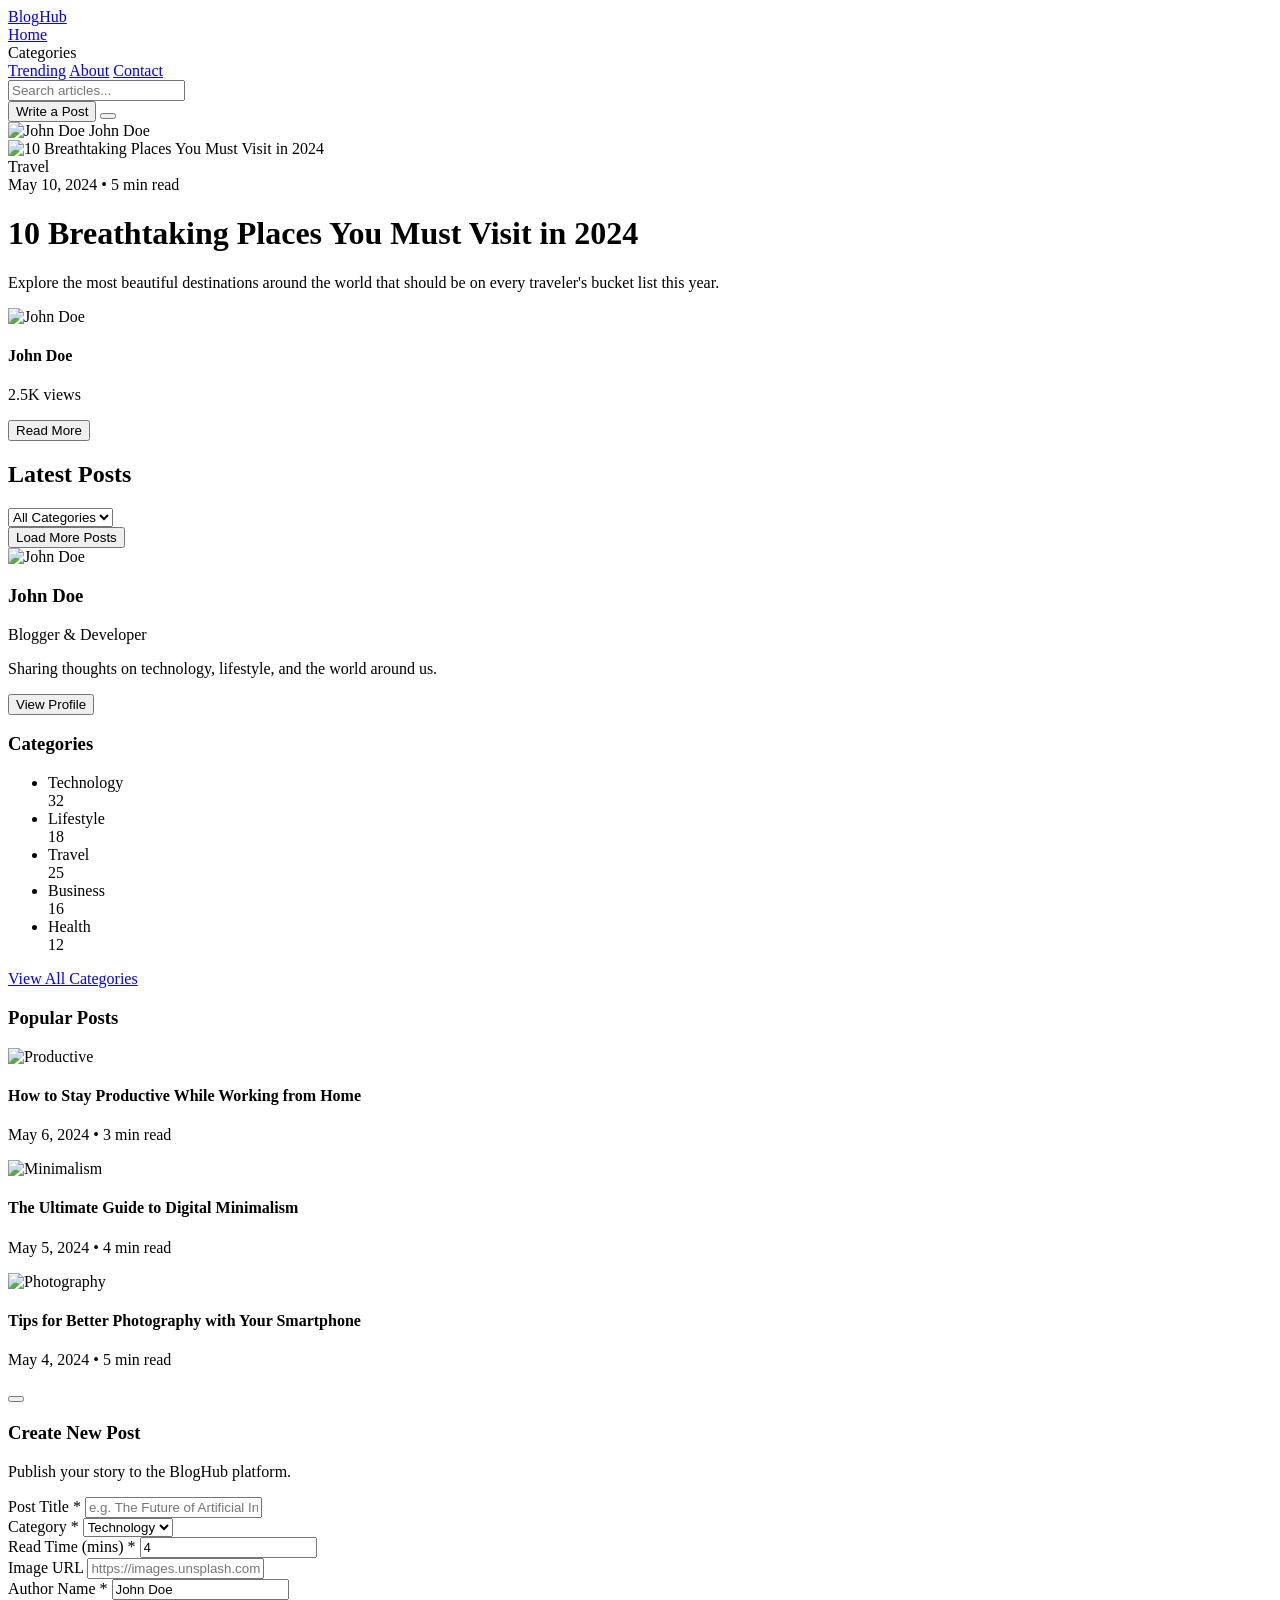
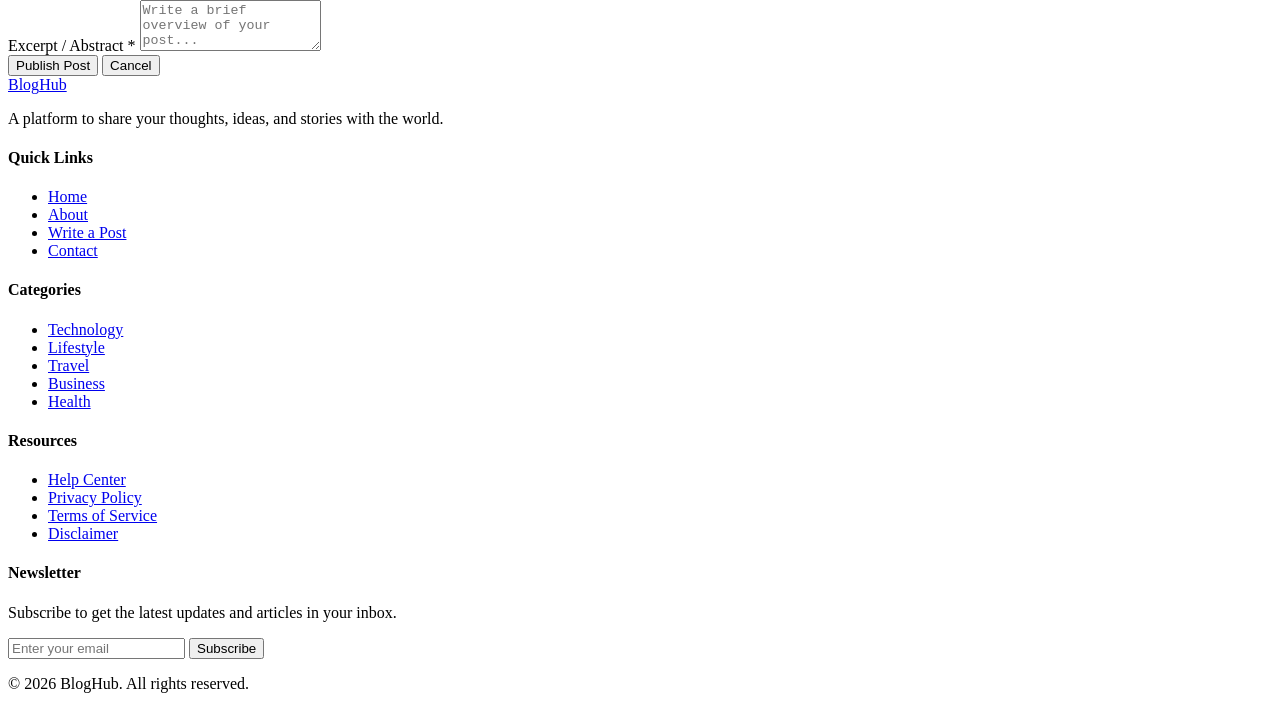
==== Blogs/index.html @ 6778a7e9 "Add blog Project" ====
<!DOCTYPE html>
<html lang="en">
<head>
  <meta charset="UTF-8">
  <meta name="viewport" content="width=device-width, initial-scale=1.0">
  <title>BlogHub - Share Your Thoughts & Stories</title>

  <!-- Tailwind CSS CDN -->
  <script src="https://cdn.tailwindcss.com"></script>

  <!-- Lucide Icons -->
  <script src="https://unpkg.com/lucide@latest"></script>

  <!-- Google Fonts (Inter) -->
  <link rel="preconnect" href="https://fonts.googleapis.com">
  <link rel="preconnect" href="https://fonts.gstatic.com" crossorigin>
  <link href="https://fonts.googleapis.com/css2?family=Inter:wght@300;400;500;600;700;800&display=swap" rel="stylesheet">

  <script>
    tailwind.config = {
      theme: {
        extend: {
          fontFamily: {
            sans: ['Inter', 'sans-serif'],
          },
          colors: {
            brand: {
              DEFAULT: '#4f46e5', // Indigo primary
              hover: '#4338ca',
              light: '#eef2ff',
            }
          }
        }
      }
    }
  </script>

  <style>
    /* Custom Animations & Transitions */
    .fade-in {
      animation: fadeIn 0.3s ease-out forwards;
    }
    @keyframes fadeIn {
      from { opacity: 0; transform: translateY(6px); }
      to { opacity: 1; transform: translateY(0); }
    }
    /* Custom Scrollbar */
    ::-webkit-scrollbar {
      width: 6px;
    }
    ::-webkit-scrollbar-thumb {
      background-color: #cbd5e1;
      border-radius: 9999px;
    }
  </style>
</head>
<body class="bg-[#f8fafc] font-sans text-slate-700 antialiased selection:bg-brand selection:text-white flex flex-col min-h-screen">

  <!-- ==================== 1. NAVIGATION HEADER ==================== -->
  <header class="bg-white border-b border-slate-200/80 sticky top-0 z-40 shadow-sm">
    <div class="max-w-7xl mx-auto px-4 sm:px-6 lg:px-8 h-20 flex items-center justify-between gap-4">
      
      <!-- Brand Logo -->
      <a href="#" class="flex items-center gap-2.5 shrink-0 group">
        <div class="w-9 h-9 bg-brand text-white rounded-xl flex items-center justify-center shadow-md shadow-brand/20 group-hover:scale-105 transition-transform">
          <i data-lucide="layers" class="w-5 h-5"></i>
        </div>
        <span class="text-2xl font-extrabold text-slate-900 tracking-tight">Blog<span class="text-brand">Hub</span></span>
      </a>

      <!-- Nav Links -->
      <nav class="hidden md:flex items-center gap-8 text-sm font-semibold">
        <a href="#" class="text-brand relative py-1 after:absolute after:bottom-0 after:left-0 after:w-full after:h-0.5 after:bg-brand after:rounded-full">Home</a>
        <div class="relative group cursor-pointer flex items-center gap-1 text-slate-600 hover:text-brand transition-colors">
          <span>Categories</span>
          <i data-lucide="chevron-down" class="w-4 h-4"></i>
        </div>
        <a href="#" class="text-slate-600 hover:text-brand transition-colors">Trending</a>
        <a href="#" class="text-slate-600 hover:text-brand transition-colors">About</a>
        <a href="#" class="text-slate-600 hover:text-brand transition-colors">Contact</a>
      </nav>

      <!-- Right Action Items (Search, Write, Profile) -->
      <div class="flex items-center gap-3 sm:gap-4">
        
        <!-- Search Bar -->
        <div class="relative hidden sm:block w-48 lg:w-64">
          <input 
            type="text" 
            id="search-input"
            oninput="handleSearch()"
            placeholder="Search articles..." 
            class="w-full bg-slate-100/80 border border-slate-200/80 rounded-xl pl-3.5 pr-9 py-2 text-xs text-slate-800 placeholder:text-slate-400 focus:bg-white focus:outline-none focus:border-brand transition-all"
          >
          <i data-lucide="search" class="w-4 h-4 text-slate-400 absolute right-3 top-1/2 -translate-y-1/2"></i>
        </div>

        <!-- Write Post Button -->
        <button 
          onclick="openModal()" 
          class="bg-brand hover:bg-brand-hover text-white text-xs font-semibold px-4 py-2.5 rounded-xl flex items-center gap-2 shadow-md shadow-brand/20 active:scale-95 transition-all shrink-0"
        >
          <i data-lucide="square-pen" class="w-4 h-4"></i>
          <span>Write a Post</span>
        </button>

        <!-- Notification Bell -->
        <button class="relative p-2 text-slate-500 hover:text-brand hover:bg-slate-100 rounded-xl transition-colors">
          <i data-lucide="bell" class="w-5 h-5"></i>
          <span class="absolute top-1.5 right-1.5 w-2 h-2 bg-brand rounded-full ring-2 ring-white"></span>
        </button>

        <!-- Profile User Dropdown -->
        <div class="flex items-center gap-2 border-l border-slate-200 pl-3">
          <img src="https://images.unsplash.com/photo-1534528741775-53994a69daeb?auto=format&fit=crop&w=150&q=80" alt="John Doe" class="w-9 h-9 rounded-full object-cover ring-2 ring-brand/20">
          <span class="hidden xl:inline text-xs font-bold text-slate-800">John Doe</span>
          <i data-lucide="chevron-down" class="w-3.5 h-3.5 text-slate-400 hidden xl:inline"></i>
        </div>

      </div>

    </div>
  </header>

  <!-- ==================== 2. MAIN CONTAINER ==================== -->
  <main class="max-w-7xl mx-auto px-4 sm:px-6 lg:px-8 py-8 space-y-10 flex-grow w-full">
    
    <!-- HERO FEATURED POST CARD -->
    <div class="bg-white rounded-3xl border border-slate-200/80 p-4 sm:p-6 shadow-sm hover:shadow-md transition-shadow">
      <div class="grid grid-cols-1 lg:grid-cols-12 gap-6 items-center">
        
        <!-- Left Image with Overlay Badges -->
        <div class="lg:col-span-6 relative rounded-2xl overflow-hidden aspect-[16/10] sm:aspect-[16/9] lg:aspect-auto h-full min-h-[260px] group">
          <img 
            src="https://images.unsplash.com/photo-1506744038136-46273834b3fb?auto=format&fit=crop&w=1200&q=80" 
            alt="10 Breathtaking Places You Must Visit in 2024" 
            class="w-full h-full object-cover group-hover:scale-105 transition-transform duration-500"
          >
          <div class="absolute inset-0 bg-gradient-to-t from-black/70 via-black/20 to-transparent"></div>
          
          <!-- Category Badge -->
          <span class="absolute top-4 left-4 bg-brand text-white text-[11px] font-bold px-3 py-1 rounded-full shadow-md">
            Travel
          </span>

          <!-- Date & Read Time Overlay -->
          <div class="absolute bottom-4 left-4 text-white text-xs font-medium flex items-center gap-2">
            <span>May 10, 2024</span>
            <span>•</span>
            <span>5 min read</span>
          </div>
        </div>

        <!-- Right Post Info -->
        <div class="lg:col-span-6 flex flex-col justify-between space-y-4 lg:py-4 lg:px-2">
          <div class="space-y-3">
            <h1 class="text-2xl sm:text-3xl font-extrabold text-slate-900 leading-snug hover:text-brand cursor-pointer transition-colors">
              10 Breathtaking Places You Must Visit in 2024
            </h1>
            <p class="text-xs sm:text-sm text-slate-500 leading-relaxed">
              Explore the most beautiful destinations around the world that should be on every traveler's bucket list this year.
            </p>
          </div>

          <div class="flex items-center justify-between pt-4 border-t border-slate-100">
            <!-- Author Info -->
            <div class="flex items-center gap-3">
              <img src="https://images.unsplash.com/photo-1534528741775-53994a69daeb?auto=format&fit=crop&w=150&q=80" alt="John Doe" class="w-10 h-10 rounded-full object-cover">
              <div>
                <h4 class="text-xs font-bold text-slate-900">John Doe</h4>
                <p class="text-[11px] text-slate-400">2.5K views</p>
              </div>
            </div>

            <!-- Read More Button -->
            <button class="bg-brand hover:bg-brand-hover text-white text-xs font-semibold px-5 py-2.5 rounded-xl flex items-center gap-2 transition-all shadow-md shadow-brand/20">
              <span>Read More</span>
              <i data-lucide="arrow-right" class="w-4 h-4"></i>
            </button>
          </div>
        </div>

      </div>
    </div>

    <!-- MAIN TWO COLUMN GRID -->
    <div class="grid grid-cols-1 lg:grid-cols-12 gap-8 items-start">
      
      <!-- LEFT COLUMN: LATEST POSTS FEED (8 COLS) -->
      <div class="lg:col-span-8 space-y-6">
        
        <!-- Feed Header & Category Filter -->
        <div class="flex items-center justify-between">
          <h2 class="text-xl font-bold text-slate-900">Latest Posts</h2>
          
          <div class="relative">
            <select 
              id="category-filter" 
              onchange="filterCategory()" 
              class="bg-white border border-slate-200/80 rounded-xl px-4 py-2 text-xs font-semibold text-slate-700 appearance-none cursor-pointer pr-9 shadow-sm focus:outline-none focus:border-brand"
            >
              <option value="All">All Categories</option>
              <option value="Technology">Technology</option>
              <option value="Lifestyle">Lifestyle</option>
              <option value="Travel">Travel</option>
              <option value="Business">Business</option>
              <option value="Health">Health</option>
            </select>
            <i data-lucide="chevron-down" class="w-4 h-4 text-slate-400 absolute right-3 top-1/2 -translate-y-1/2 pointer-events-none"></i>
          </div>
        </div>

        <!-- Dynamic Post List Container -->
        <div id="posts-container" class="space-y-4">
          <!-- Rendered dynamically via JavaScript -->
        </div>

        <!-- Load More Posts Button -->
        <div class="text-center pt-4">
          <button id="load-more-btn" onclick="loadMore()" class="bg-white border border-slate-200 hover:bg-slate-50 text-slate-800 text-xs font-bold px-8 py-3 rounded-xl transition-all shadow-sm">
            Load More Posts
          </button>
        </div>

      </div>

      <!-- RIGHT COLUMN: SIDEBAR WIDGETS (4 COLS) -->
      <div class="lg:col-span-4 space-y-6">
        
        <!-- WIDGET 1: ABOUT ME CARD -->
        <div class="bg-white rounded-2xl border border-slate-200/80 p-6 shadow-sm text-center space-y-4">
          <div class="relative inline-block">
            <img src="https://images.unsplash.com/photo-1534528741775-53994a69daeb?auto=format&fit=crop&w=200&q=80" alt="John Doe" class="w-20 h-20 rounded-full object-cover mx-auto ring-4 ring-brand/10">
          </div>
          <div>
            <h3 class="text-base font-bold text-slate-900">John Doe</h3>
            <p class="text-xs text-slate-400 font-medium mt-0.5">Blogger & Developer</p>
          </div>
          <p class="text-xs text-slate-500 leading-relaxed">
            Sharing thoughts on technology, lifestyle, and the world around us.
          </p>
          <button class="w-full border border-brand text-brand hover:bg-brand hover:text-white text-xs font-bold py-2.5 rounded-xl transition-all">
            View Profile
          </button>
        </div>

        <!-- WIDGET 2: CATEGORIES LIST -->
        <div class="bg-white rounded-2xl border border-slate-200/80 p-6 shadow-sm space-y-4">
          <h3 class="text-sm font-bold text-slate-900">Categories</h3>
          <ul class="space-y-3 text-xs">
            <li onclick="selectCategory('Technology')" class="flex items-center justify-between p-2 rounded-xl hover:bg-slate-50 cursor-pointer transition-colors text-slate-700">
              <div class="flex items-center gap-2.5">
                <i data-lucide="monitor" class="w-4 h-4 text-emerald-500"></i>
                <span class="font-medium">Technology</span>
              </div>
              <span class="text-slate-400 font-bold">32</span>
            </li>
            <li onclick="selectCategory('Lifestyle')" class="flex items-center justify-between p-2 rounded-xl hover:bg-slate-50 cursor-pointer transition-colors text-slate-700">
              <div class="flex items-center gap-2.5">
                <i data-lucide="heart" class="w-4 h-4 text-rose-500"></i>
                <span class="font-medium">Lifestyle</span>
              </div>
              <span class="text-slate-400 font-bold">18</span>
            </li>
            <li onclick="selectCategory('Travel')" class="flex items-center justify-between p-2 rounded-xl hover:bg-slate-50 cursor-pointer transition-colors text-slate-700">
              <div class="flex items-center gap-2.5">
                <i data-lucide="plane" class="w-4 h-4 text-brand"></i>
                <span class="font-medium">Travel</span>
              </div>
              <span class="text-slate-400 font-bold">25</span>
            </li>
            <li onclick="selectCategory('Business')" class="flex items-center justify-between p-2 rounded-xl hover:bg-slate-50 cursor-pointer transition-colors text-slate-700">
              <div class="flex items-center gap-2.5">
                <i data-lucide="bar-chart-3" class="w-4 h-4 text-amber-500"></i>
                <span class="font-medium">Business</span>
              </div>
              <span class="text-slate-400 font-bold">16</span>
            </li>
            <li onclick="selectCategory('Health')" class="flex items-center justify-between p-2 rounded-xl hover:bg-slate-50 cursor-pointer transition-colors text-slate-700">
              <div class="flex items-center gap-2.5">
                <i data-lucide="activity" class="w-4 h-4 text-teal-500"></i>
                <span class="font-medium">Health</span>
              </div>
              <span class="text-slate-400 font-bold">12</span>
            </li>
          </ul>
          <a href="#" class="inline-flex items-center gap-1.5 text-xs text-brand font-bold hover:underline pt-1">
            <span>View All Categories</span>
            <i data-lucide="arrow-right" class="w-3.5 h-3.5"></i>
          </a>
        </div>

        <!-- WIDGET 3: POPULAR POSTS -->
        <div class="bg-white rounded-2xl border border-slate-200/80 p-6 shadow-sm space-y-4">
          <h3 class="text-sm font-bold text-slate-900">Popular Posts</h3>
          <div class="space-y-4">
            
            <!-- Item 1 -->
            <div class="flex items-center gap-3 group cursor-pointer">
              <img src="https://images.unsplash.com/photo-1498050108023-c5249f4df085?auto=format&fit=crop&w=200&q=80" alt="Productive" class="w-16 h-16 rounded-xl object-cover shrink-0">
              <div class="space-y-1">
                <h4 class="text-xs font-bold text-slate-800 group-hover:text-brand transition-colors line-clamp-2 leading-snug">
                  How to Stay Productive While Working from Home
                </h4>
                <p class="text-[11px] text-slate-400">May 6, 2024 • 3 min read</p>
              </div>
            </div>

            <!-- Item 2 -->
            <div class="flex items-center gap-3 group cursor-pointer">
              <img src="https://images.unsplash.com/photo-1512295767273-ac109ac3acfa?auto=format&fit=crop&w=200&q=80" alt="Minimalism" class="w-16 h-16 rounded-xl object-cover shrink-0">
              <div class="space-y-1">
                <h4 class="text-xs font-bold text-slate-800 group-hover:text-brand transition-colors line-clamp-2 leading-snug">
                  The Ultimate Guide to Digital Minimalism
                </h4>
                <p class="text-[11px] text-slate-400">May 5, 2024 • 4 min read</p>
              </div>
            </div>

            <!-- Item 3 -->
            <div class="flex items-center gap-3 group cursor-pointer">
              <img src="https://images.unsplash.com/photo-1516035069371-29a1b244cc32?auto=format&fit=crop&w=200&q=80" alt="Photography" class="w-16 h-16 rounded-xl object-cover shrink-0">
              <div class="space-y-1">
                <h4 class="text-xs font-bold text-slate-800 group-hover:text-brand transition-colors line-clamp-2 leading-snug">
                  Tips for Better Photography with Your Smartphone
                </h4>
                <p class="text-[11px] text-slate-400">May 4, 2024 • 5 min read</p>
              </div>
            </div>

          </div>
        </div>

      </div>

    </div>

  </main>

  <!-- ==================== 3. CREATE / EDIT POST MODAL ==================== -->
  <div id="post-modal" class="fixed inset-0 bg-slate-900/60 backdrop-blur-sm z-50 flex items-center justify-center p-4 hidden">
    <div class="bg-white rounded-3xl max-w-xl w-full p-6 sm:p-8 space-y-6 shadow-2xl border border-slate-100 fade-in relative max-h-[90vh] overflow-y-auto">
      
      <!-- Close Button -->
      <button onclick="closeModal()" class="absolute top-6 right-6 text-slate-400 hover:text-slate-800 p-1 rounded-full hover:bg-slate-100 transition-colors">
        <i data-lucide="x" class="w-5 h-5"></i>
      </button>

      <!-- Modal Title -->
      <div>
        <h3 id="modal-heading" class="text-xl font-bold text-slate-900">Create New Post</h3>
        <p class="text-xs text-slate-400 mt-1">Publish your story to the BlogHub platform.</p>
      </div>

      <!-- Post Form -->
      <form id="post-form" onsubmit="savePost(event)" class="space-y-4">
        <input type="hidden" id="edit-post-id" value="">

        <!-- Title -->
        <div>
          <label class="block text-xs font-bold text-slate-800 mb-1.5">Post Title *</label>
          <input 
            type="text" 
            id="form-title" 
            required 
            placeholder="e.g. The Future of Artificial Intelligence" 
            class="w-full bg-slate-50 border border-slate-200 rounded-xl px-4 py-2.5 text-xs text-slate-800 focus:bg-white focus:outline-none focus:border-brand"
          >
        </div>

        <!-- Category & Read Time Grid -->
        <div class="grid grid-cols-2 gap-4">
          <div>
            <label class="block text-xs font-bold text-slate-800 mb-1.5">Category *</label>
            <select id="form-category" required class="w-full bg-slate-50 border border-slate-200 rounded-xl px-4 py-2.5 text-xs text-slate-800 focus:bg-white focus:outline-none focus:border-brand cursor-pointer">
              <option value="Technology">Technology</option>
              <option value="Lifestyle">Lifestyle</option>
              <option value="Travel">Travel</option>
              <option value="Business">Business</option>
              <option value="Health">Health</option>
            </select>
          </div>

          <div>
            <label class="block text-xs font-bold text-slate-800 mb-1.5">Read Time (mins) *</label>
            <input 
              type="number" 
              id="form-readtime" 
              min="1" 
              value="4" 
              required 
              class="w-full bg-slate-50 border border-slate-200 rounded-xl px-4 py-2.5 text-xs text-slate-800 focus:bg-white focus:outline-none focus:border-brand"
            >
          </div>
        </div>

        <!-- Image URL -->
        <div>
          <label class="block text-xs font-bold text-slate-800 mb-1.5">Image URL</label>
          <input 
            type="url" 
            id="form-image" 
            placeholder="https://images.unsplash.com/..." 
            class="w-full bg-slate-50 border border-slate-200 rounded-xl px-4 py-2.5 text-xs text-slate-800 focus:bg-white focus:outline-none focus:border-brand"
          >
        </div>

        <!-- Author Name -->
        <div>
          <label class="block text-xs font-bold text-slate-800 mb-1.5">Author Name *</label>
          <input 
            type="text" 
            id="form-author" 
            required 
            value="John Doe" 
            class="w-full bg-slate-50 border border-slate-200 rounded-xl px-4 py-2.5 text-xs text-slate-800 focus:bg-white focus:outline-none focus:border-brand"
          >
        </div>

        <!-- Content Excerpt -->
        <div>
          <label class="block text-xs font-bold text-slate-800 mb-1.5">Excerpt / Abstract *</label>
          <textarea 
            id="form-content" 
            rows="3" 
            required 
            placeholder="Write a brief overview of your post..." 
            class="w-full bg-slate-50 border border-slate-200 rounded-xl p-3 text-xs text-slate-800 focus:bg-white focus:outline-none focus:border-brand resize-y"
          ></textarea>
        </div>

        <!-- Submit & Cancel Buttons -->
        <div class="flex items-center gap-3 pt-3">
          <button type="submit" class="flex-1 bg-brand hover:bg-brand-hover text-white text-xs font-bold py-3 rounded-xl shadow-md shadow-brand/20 transition-all">
            Publish Post
          </button>
          <button type="button" onclick="closeModal()" class="border border-slate-200 hover:bg-slate-50 text-slate-700 text-xs font-bold py-3 px-6 rounded-xl transition-all">
            Cancel
          </button>
        </div>
      </form>

    </div>
  </div>

  <!-- ==================== 4. FOOTER ==================== -->
  <footer class="bg-white border-t border-slate-200/80 text-xs text-slate-500 mt-16">
    <div class="max-w-7xl mx-auto px-4 sm:px-6 lg:px-8 py-12 grid grid-cols-1 sm:grid-cols-2 md:grid-cols-5 gap-8">
      
      <!-- Brand Bio -->
      <div class="md:col-span-1 space-y-3">
        <a href="#" class="flex items-center gap-2">
          <div class="w-7 h-7 bg-brand text-white rounded-lg flex items-center justify-center font-bold">
            <i data-lucide="layers" class="w-4 h-4"></i>
          </div>
          <span class="text-lg font-extrabold text-slate-900 tracking-tight">Blog<span class="text-brand">Hub</span></span>
        </a>
        <p class="text-slate-500 leading-relaxed">
          A platform to share your thoughts, ideas, and stories with the world.
        </p>
        <div class="flex items-center gap-3 pt-1 text-slate-400">
          <a href="#" class="hover:text-brand transition-colors"><i data-lucide="facebook" class="w-4 h-4"></i></a>
          <a href="#" class="hover:text-brand transition-colors"><i data-lucide="twitter" class="w-4 h-4"></i></a>
          <a href="#" class="hover:text-brand transition-colors"><i data-lucide="instagram" class="w-4 h-4"></i></a>
          <a href="#" class="hover:text-brand transition-colors"><i data-lucide="linkedin" class="w-4 h-4"></i></a>
        </div>
      </div>

      <!-- Quick Links -->
      <div class="space-y-2.5">
        <h4 class="font-bold text-slate-900 text-sm">Quick Links</h4>
        <ul class="space-y-2">
          <li><a href="#" class="hover:text-brand transition-colors">Home</a></li>
          <li><a href="#" class="hover:text-brand transition-colors">About</a></li>
          <li><a href="#" onclick="openModal()" class="hover:text-brand transition-colors">Write a Post</a></li>
          <li><a href="#" class="hover:text-brand transition-colors">Contact</a></li>
        </ul>
      </div>

      <!-- Categories -->
      <div class="space-y-2.5">
        <h4 class="font-bold text-slate-900 text-sm">Categories</h4>
        <ul class="space-y-2">
          <li><a href="#" onclick="selectCategory('Technology')" class="hover:text-brand transition-colors">Technology</a></li>
          <li><a href="#" onclick="selectCategory('Lifestyle')" class="hover:text-brand transition-colors">Lifestyle</a></li>
          <li><a href="#" onclick="selectCategory('Travel')" class="hover:text-brand transition-colors">Travel</a></li>
          <li><a href="#" onclick="selectCategory('Business')" class="hover:text-brand transition-colors">Business</a></li>
          <li><a href="#" onclick="selectCategory('Health')" class="hover:text-brand transition-colors">Health</a></li>
        </ul>
      </div>

      <!-- Resources -->
      <div class="space-y-2.5">
        <h4 class="font-bold text-slate-900 text-sm">Resources</h4>
        <ul class="space-y-2">
          <li><a href="#" class="hover:text-brand transition-colors">Help Center</a></li>
          <li><a href="#" class="hover:text-brand transition-colors">Privacy Policy</a></li>
          <li><a href="#" class="hover:text-brand transition-colors">Terms of Service</a></li>
          <li><a href="#" class="hover:text-brand transition-colors">Disclaimer</a></li>
        </ul>
      </div>

      <!-- Newsletter -->
      <div class="space-y-3 sm:col-span-2 md:col-span-1">
        <h4 class="font-bold text-slate-900 text-sm">Newsletter</h4>
        <p class="text-slate-500 leading-relaxed">
          Subscribe to get the latest updates and articles in your inbox.
        </p>
        <form class="flex items-center gap-1.5" onsubmit="event.preventDefault(); alert('Subscribed successfully!');">
          <input 
            type="email" 
            required 
            placeholder="Enter your email" 
            class="w-full bg-slate-100 border border-slate-200/80 rounded-xl px-3 py-2 text-xs text-slate-800 placeholder:text-slate-400 focus:outline-none focus:border-brand"
          >
          <button type="submit" class="bg-brand hover:bg-brand-hover text-white font-semibold px-4 py-2 rounded-xl transition-colors shrink-0">
            Subscribe
          </button>
        </form>
      </div>

    </div>

    <!-- Copyright -->
    <div class="border-t border-slate-100 py-6 text-center text-[11px] text-slate-400">
      <p>&copy; 2026 BlogHub. All rights reserved.</p>
    </div>
  </footer>

  <!-- ==================== JAVASCRIPT & LOCAL STORAGE DB ==================== -->
  <script>
    // DEFAULT INITIAL BLOG POSTS DATABASE
    const INITIAL_POSTS = [
      {
        id: 1,
        title: "The Future of Artificial Intelligence",
        category: "Technology",
        author: "Alice Johnson",
        authorImg: "https://images.unsplash.com/photo-1494790108377-be9c29b29330?auto=format&fit=crop&w=150&q=80",
        date: "May 9, 2024",
        readTime: "4 min read",
        views: "1.8K",
        comments: "24",
        excerpt: "AI is transforming the world in ways we never imagined. Let's explore what the future holds.",
        image: "https://images.unsplash.com/photo-1517694712202-14dd9538aa97?auto=format&fit=crop&w=800&q=80"
      },
      {
        id: 2,
        title: "5 Healthy Habits That Changed My Life",
        category: "Lifestyle",
        author: "Michael Smith",
        authorImg: "https://images.unsplash.com/photo-1507003211169-0a1dd7228f2d?auto=format&fit=crop&w=150&q=80",
        date: "May 8, 2024",
        readTime: "6 min read",
        views: "2.1K",
        comments: "18",
        excerpt: "Small changes in your daily routine can lead to a happier and healthier you.",
        image: "https://images.unsplash.com/photo-1498837167922-ddd27525d352?auto=format&fit=crop&w=800&q=80"
      },
      {
        id: 3,
        title: "A Weekend Getaway in the Mountains",
        category: "Travel",
        author: "Sophia Brown",
        authorImg: "https://images.unsplash.com/photo-1534528741775-53994a69daeb?auto=format&fit=crop&w=150&q=80",
        date: "May 7, 2024",
        readTime: "5 min read",
        views: "1.4K",
        comments: "15",
        excerpt: "Escape the city crowds and enjoy the serenity of nature this weekend.",
        image: "https://images.unsplash.com/photo-1464822759023-fed622ff2c3b?auto=format&fit=crop&w=800&q=80"
      }
    ];

    // Load posts from localStorage database or initialize
    function getPostsDB() {
      const stored = localStorage.getItem('bloghub_posts');
      if (!stored) {
        localStorage.setItem('bloghub_posts', JSON.stringify(INITIAL_POSTS));
        return INITIAL_POSTS;
      }
      return JSON.parse(stored);
    }

    function savePostsDB(posts) {
      localStorage.setItem('bloghub_posts', JSON.stringify(posts));
    }

    // Category styling badge color map
    const CATEGORY_COLORS = {
      'Technology': 'bg-emerald-100 text-emerald-700',
      'Lifestyle': 'bg-rose-100 text-rose-700',
      'Travel': 'bg-indigo-100 text-indigo-700',
      'Business': 'bg-amber-100 text-amber-700',
      'Health': 'bg-teal-100 text-teal-700'
    };

    // Render Posts to DOM
    function renderPosts(filteredPosts = null) {
      const postsContainer = document.getElementById('posts-container');
      const posts = filteredPosts || getPostsDB();

      if (posts.length === 0) {
        postsContainer.innerHTML = `
          <div class="bg-white p-8 rounded-2xl border border-slate-200 text-center text-slate-400">
            <p class="text-sm font-semibold">No posts found.</p>
          </div>
        `;
        return;
      }

      postsContainer.innerHTML = posts.map(post => {
        const badgeColor = CATEGORY_COLORS[post.category] || 'bg-brand-light text-brand';
        return `
          <div class="bg-white rounded-2xl border border-slate-200/80 p-4 sm:p-5 shadow-sm hover:shadow-md transition-all flex flex-col sm:flex-row gap-5 items-center fade-in relative group">
            
            <!-- Thumbnail Image -->
            <div class="w-full sm:w-48 h-40 sm:h-36 rounded-xl overflow-hidden shrink-0 relative">
              <img src="${post.image}" alt="${post.title}" class="w-full h-full object-cover group-hover:scale-105 transition-transform duration-300">
            </div>

            <!-- Content -->
            <div class="flex-1 space-y-2 w-full">
              
              <!-- Badge -->
              <span class="${badgeColor} text-[10px] font-bold px-2.5 py-1 rounded-md inline-block">
                ${post.category}
              </span>

              <!-- Title -->
              <h3 class="text-base font-bold text-slate-900 hover:text-brand cursor-pointer transition-colors leading-snug line-clamp-1">
                ${post.title}
              </h3>

              <!-- Excerpt -->
              <p class="text-xs text-slate-500 line-clamp-2 leading-relaxed">
                ${post.excerpt}
              </p>

              <!-- Metadata Row -->
              <div class="flex flex-wrap items-center justify-between pt-2 gap-2 text-xs text-slate-400">
                <div class="flex items-center gap-2">
                  <span class="font-bold text-slate-700">${post.author}</span>
                  <span>|</span>
                  <span>${post.date}</span>
                  <span>•</span>
                  <span>${post.readTime}</span>
                </div>

                <div class="flex items-center gap-4 text-slate-500 font-medium">
                  <span class="flex items-center gap-1"><i data-lucide="eye" class="w-3.5 h-3.5"></i> ${post.views}</span>
                  <span class="flex items-center gap-1"><i data-lucide="message-square" class="w-3.5 h-3.5"></i> ${post.comments}</span>
                  
                  <!-- Post Action Dropdown -->
                  <div class="relative group/menu">
                    <button class="p-1 hover:bg-slate-100 rounded-lg text-slate-400 hover:text-slate-700">
                      <i data-lucide="more-vertical" class="w-4 h-4"></i>
                    </button>
                    <div class="absolute right-0 bottom-full mb-1 bg-white border border-slate-200 rounded-xl shadow-lg p-1 hidden group-hover/menu:block z-20 min-w-[100px]">
                      <button onclick="editPost(${post.id})" class="w-full text-left px-3 py-1.5 text-xs text-slate-700 hover:bg-slate-50 rounded-lg flex items-center gap-2">
                        <i data-lucide="pencil" class="w-3.5 h-3.5"></i> Edit
                      </button>
                      <button onclick="deletePost(${post.id})" class="w-full text-left px-3 py-1.5 text-xs text-rose-600 hover:bg-rose-50 rounded-lg flex items-center gap-2">
                        <i data-lucide="trash-2" class="w-3.5 h-3.5"></i> Delete
                      </button>
                    </div>
                  </div>
                </div>
              </div>

            </div>

          </div>
        `;
      }).join('');

      lucide.createIcons();
    }

    // Modal Control Functions
    function openModal(editId = null) {
      document.getElementById('post-modal').classList.remove('hidden');
      if (!editId) {
        document.getElementById('modal-heading').innerText = "Create New Post";
        document.getElementById('post-form').reset();
        document.getElementById('edit-post-id').value = "";
      }
    }

    function closeModal() {
      document.getElementById('post-modal').classList.add('hidden');
    }

    // Save or Edit Post logic
    function savePost(e) {
      e.preventDefault();
      const editId = document.getElementById('edit-post-id').value;
      const title = document.getElementById('form-title').value;
      const category = document.getElementById('form-category').value;
      const readTime = document.getElementById('form-readtime').value + " min read";
      const image = document.getElementById('form-image').value || "https://images.unsplash.com/photo-1499750310107-5fef28a66643?auto=format&fit=crop&w=800&q=80";
      const author = document.getElementById('form-author').value;
      const content = document.getElementById('form-content').value;

      let posts = getPostsDB();

      if (editId) {
        // Edit Existing Post
        posts = posts.map(p => {
          if (p.id == editId) {
            return { ...p, title, category, readTime, image, author, excerpt: content };
          }
          return p;
        });
      } else {
        // Add New Post
        const newPost = {
          id: Date.now(),
          title,
          category,
          author,
          authorImg: "https://images.unsplash.com/photo-1534528741775-53994a69daeb?auto=format&fit=crop&w=150&q=80",
          date: "Just now",
          readTime,
          views: "0",
          comments: "0",
          excerpt: content,
          image
        };
        posts.unshift(newPost);
      }

      savePostsDB(posts);
      renderPosts();
      closeModal();
    }

    // Edit Post Action
    function editPost(id) {
      const posts = getPostsDB();
      const post = posts.find(p => p.id === id);
      if (!post) return;

      document.getElementById('edit-post-id').value = post.id;
      document.getElementById('form-title').value = post.title;
      document.getElementById('form-category').value = post.category;
      document.getElementById('form-readtime').value = parseInt(post.readTime) || 4;
      document.getElementById('form-image').value = post.image;
      document.getElementById('form-author').value = post.author;
      document.getElementById('form-content').value = post.excerpt;

      document.getElementById('modal-heading').innerText = "Edit Post";
      openModal(id);
    }

    // Delete Post Action
    function deletePost(id) {
      if (confirm('Are you sure you want to delete this post?')) {
        let posts = getPostsDB();
        posts = posts.filter(p => p.id !== id);
        savePostsDB(posts);
        renderPosts();
      }
    }

    // Filter Posts by Category
    function filterCategory() {
      const selectedCat = document.getElementById('category-filter').value;
      const posts = getPostsDB();
      if (selectedCat === 'All') {
        renderPosts(posts);
      } else {
        const filtered = posts.filter(p => p.category === selectedCat);
        renderPosts(filtered);
      }
    }

    function selectCategory(catName) {
      document.getElementById('category-filter').value = catName;
      filterCategory();
      window.scrollTo({ top: 400, behavior: 'smooth' });
    }

    // Real-time Search Handler
    function handleSearch() {
      const query = document.getElementById('search-input').value.toLowerCase();
      const posts = getPostsDB();
      const filtered = posts.filter(p => 
        p.title.toLowerCase().includes(query) || 
        p.excerpt.toLowerCase().includes(query) ||
        p.author.toLowerCase().includes(query)
      );
      renderPosts(filtered);
    }

    // Load More Functionality
    function loadMore() {
      alert("All current posts loaded!");
    }

    // Initialize Page
    document.addEventListener('DOMContentLoaded', () => {
      lucide.createIcons();
      renderPosts();
    });
  </script>
</body>
</html>
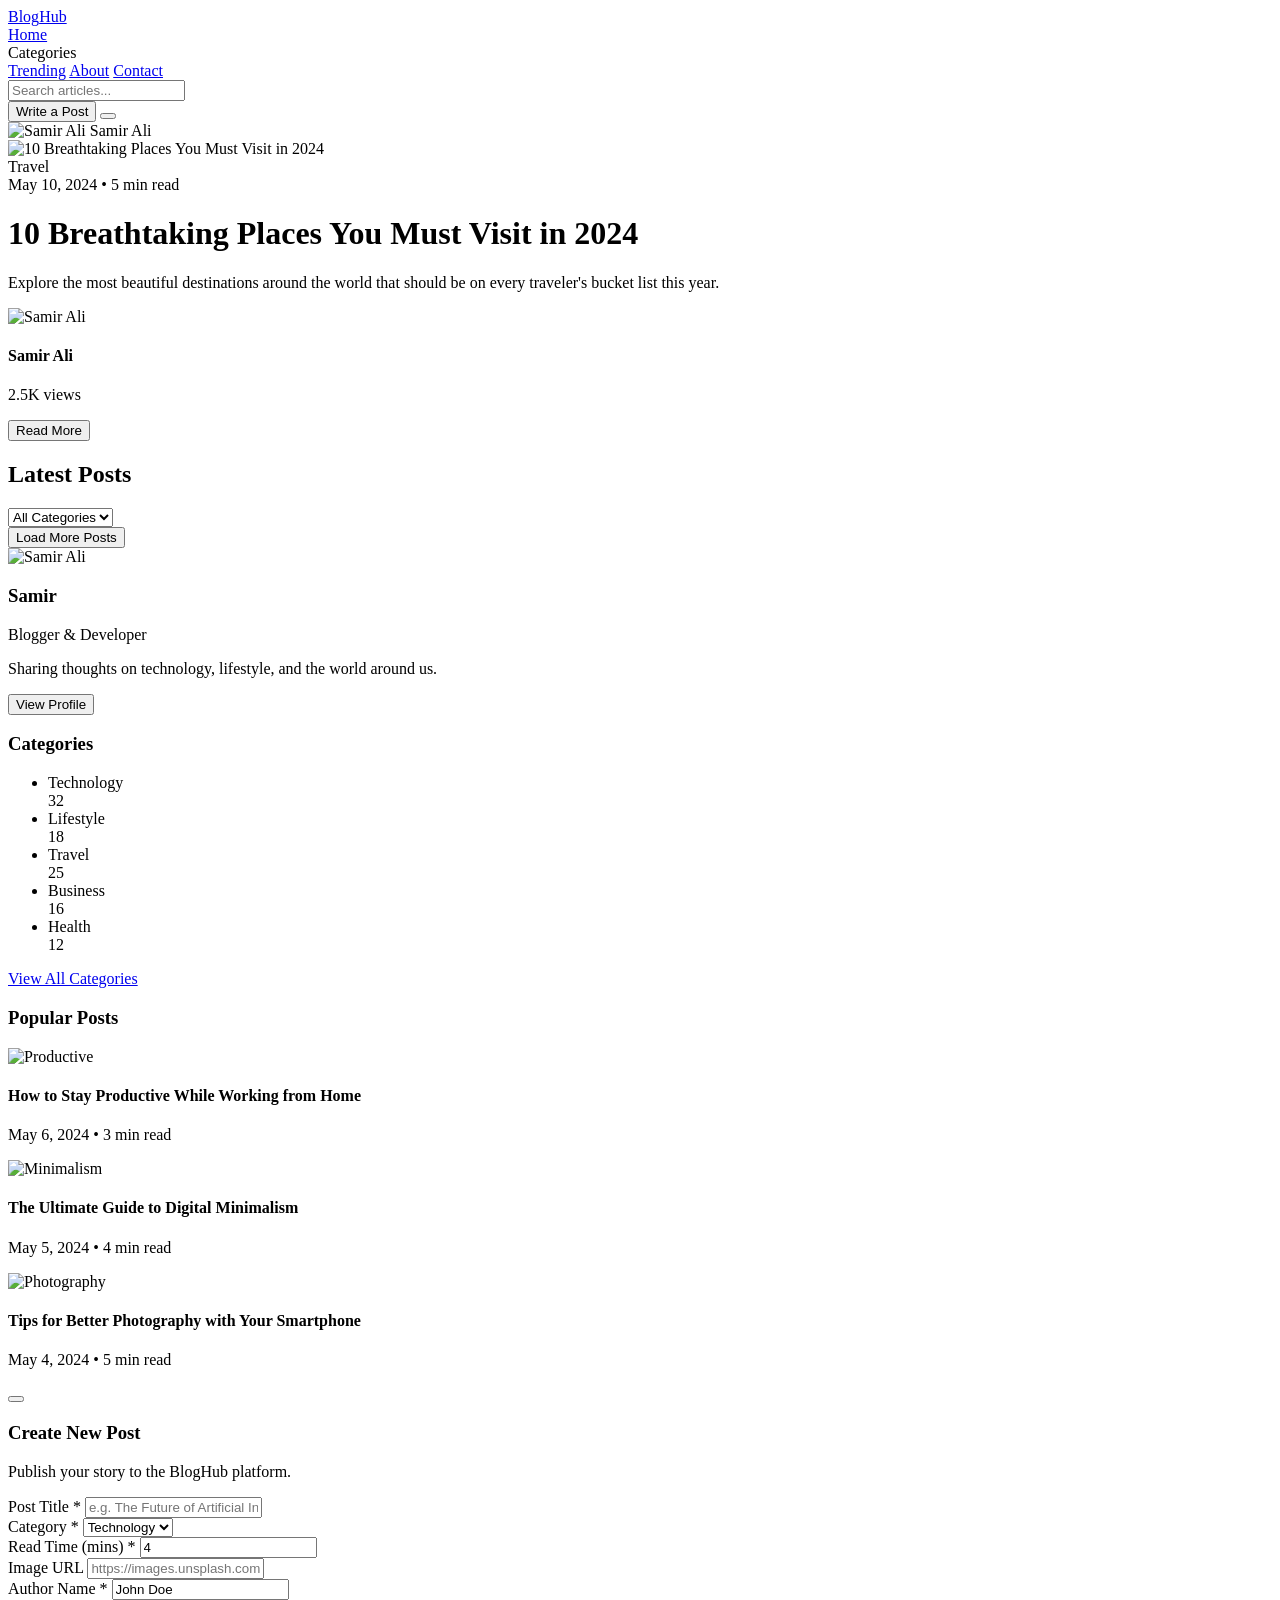
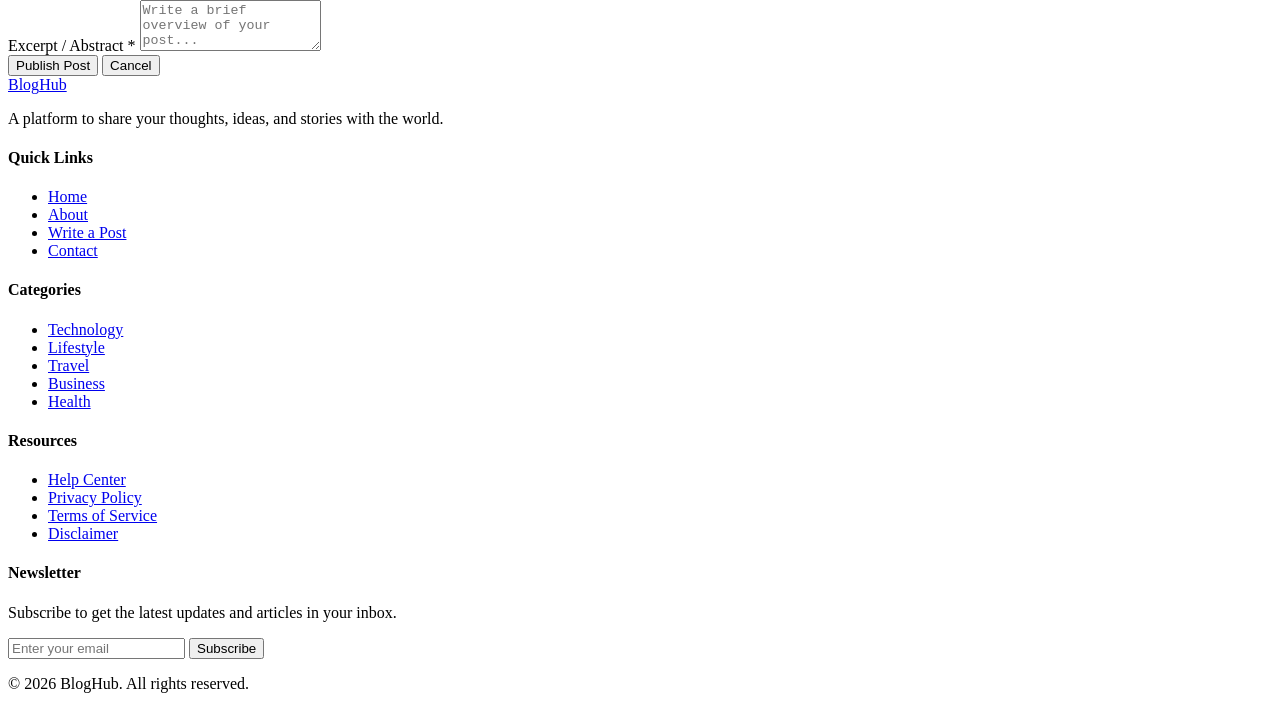
==== commit c8e38663: "New Features Update" ====
--- a/Blogs/index.html
+++ b/Blogs/index.html
@@ -112,8 +112,8 @@
 
         <!-- Profile User Dropdown -->
         <div class="flex items-center gap-2 border-l border-slate-200 pl-3">
-          <img src="https://images.unsplash.com/photo-1534528741775-53994a69daeb?auto=format&fit=crop&w=150&q=80" alt="John Doe" class="w-9 h-9 rounded-full object-cover ring-2 ring-brand/20">
-          <span class="hidden xl:inline text-xs font-bold text-slate-800">John Doe</span>
+          <img src="/saiket-systems/Portfolio/img/samir-hero.png" alt="Samir Ali" class="w-9 h-9 rounded-full object-cover ring-2 ring-brand/20">
+          <span class="hidden xl:inline text-xs font-bold text-slate-800">Samir Ali</span>
           <i data-lucide="chevron-down" class="w-3.5 h-3.5 text-slate-400 hidden xl:inline"></i>
         </div>
 
@@ -165,9 +165,9 @@
           <div class="flex items-center justify-between pt-4 border-t border-slate-100">
             <!-- Author Info -->
             <div class="flex items-center gap-3">
-              <img src="https://images.unsplash.com/photo-1534528741775-53994a69daeb?auto=format&fit=crop&w=150&q=80" alt="John Doe" class="w-10 h-10 rounded-full object-cover">
+              <img src="/saiket-systems/Portfolio/img/samir-hero.png" alt="Samir Ali" class="w-10 h-10 rounded-full object-cover">
               <div>
-                <h4 class="text-xs font-bold text-slate-900">John Doe</h4>
+                <h4 class="text-xs font-bold text-slate-900">Samir Ali</h4>
                 <p class="text-[11px] text-slate-400">2.5K views</p>
               </div>
             </div>
@@ -230,10 +230,10 @@
         <!-- WIDGET 1: ABOUT ME CARD -->
         <div class="bg-white rounded-2xl border border-slate-200/80 p-6 shadow-sm text-center space-y-4">
           <div class="relative inline-block">
-            <img src="https://images.unsplash.com/photo-1534528741775-53994a69daeb?auto=format&fit=crop&w=200&q=80" alt="John Doe" class="w-20 h-20 rounded-full object-cover mx-auto ring-4 ring-brand/10">
+            <img src="/saiket-systems/Portfolio/img/samir-hero.png" alt="Samir Ali" class="w-20 h-20 rounded-full object-cover mx-auto ring-4 ring-brand/10">
           </div>
           <div>
-            <h3 class="text-base font-bold text-slate-900">John Doe</h3>
+            <h3 class="text-base font-bold text-slate-900">Samir</h3>
             <p class="text-xs text-slate-400 font-medium mt-0.5">Blogger & Developer</p>
           </div>
           <p class="text-xs text-slate-500 leading-relaxed">
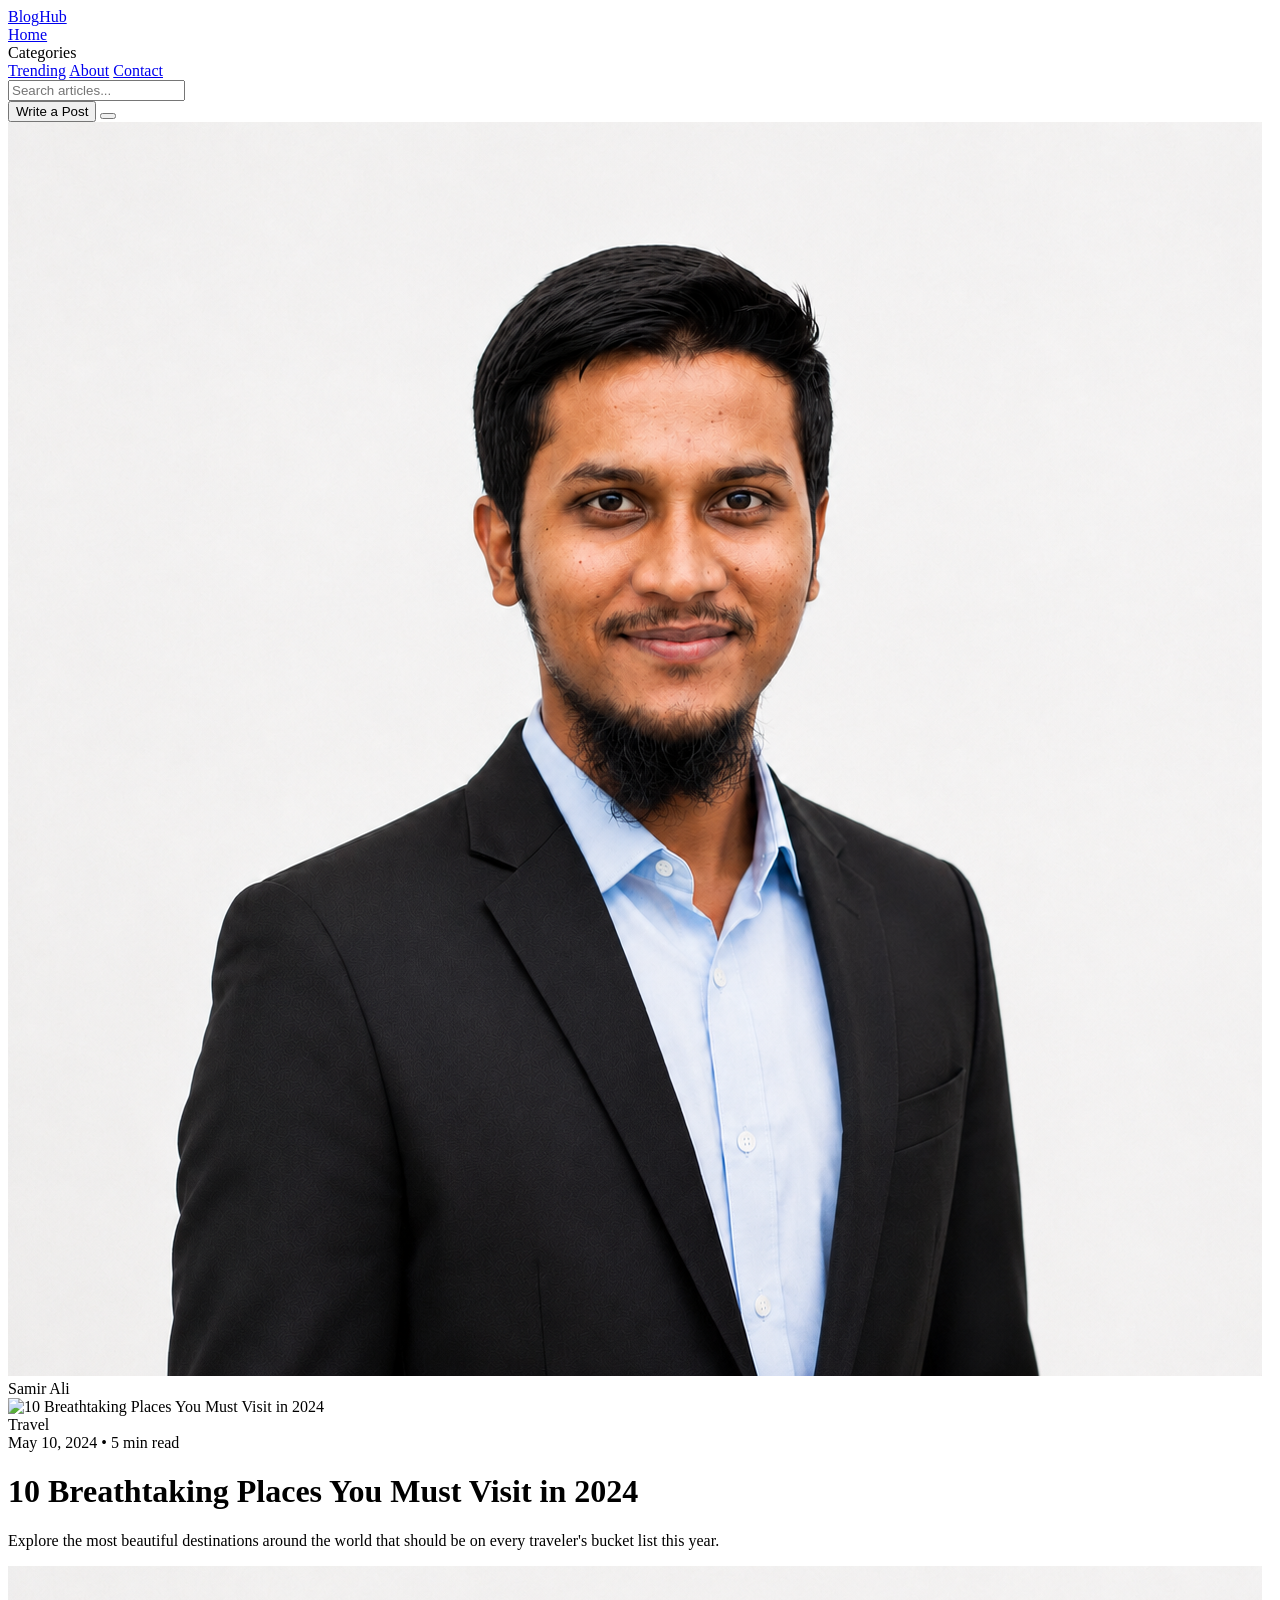
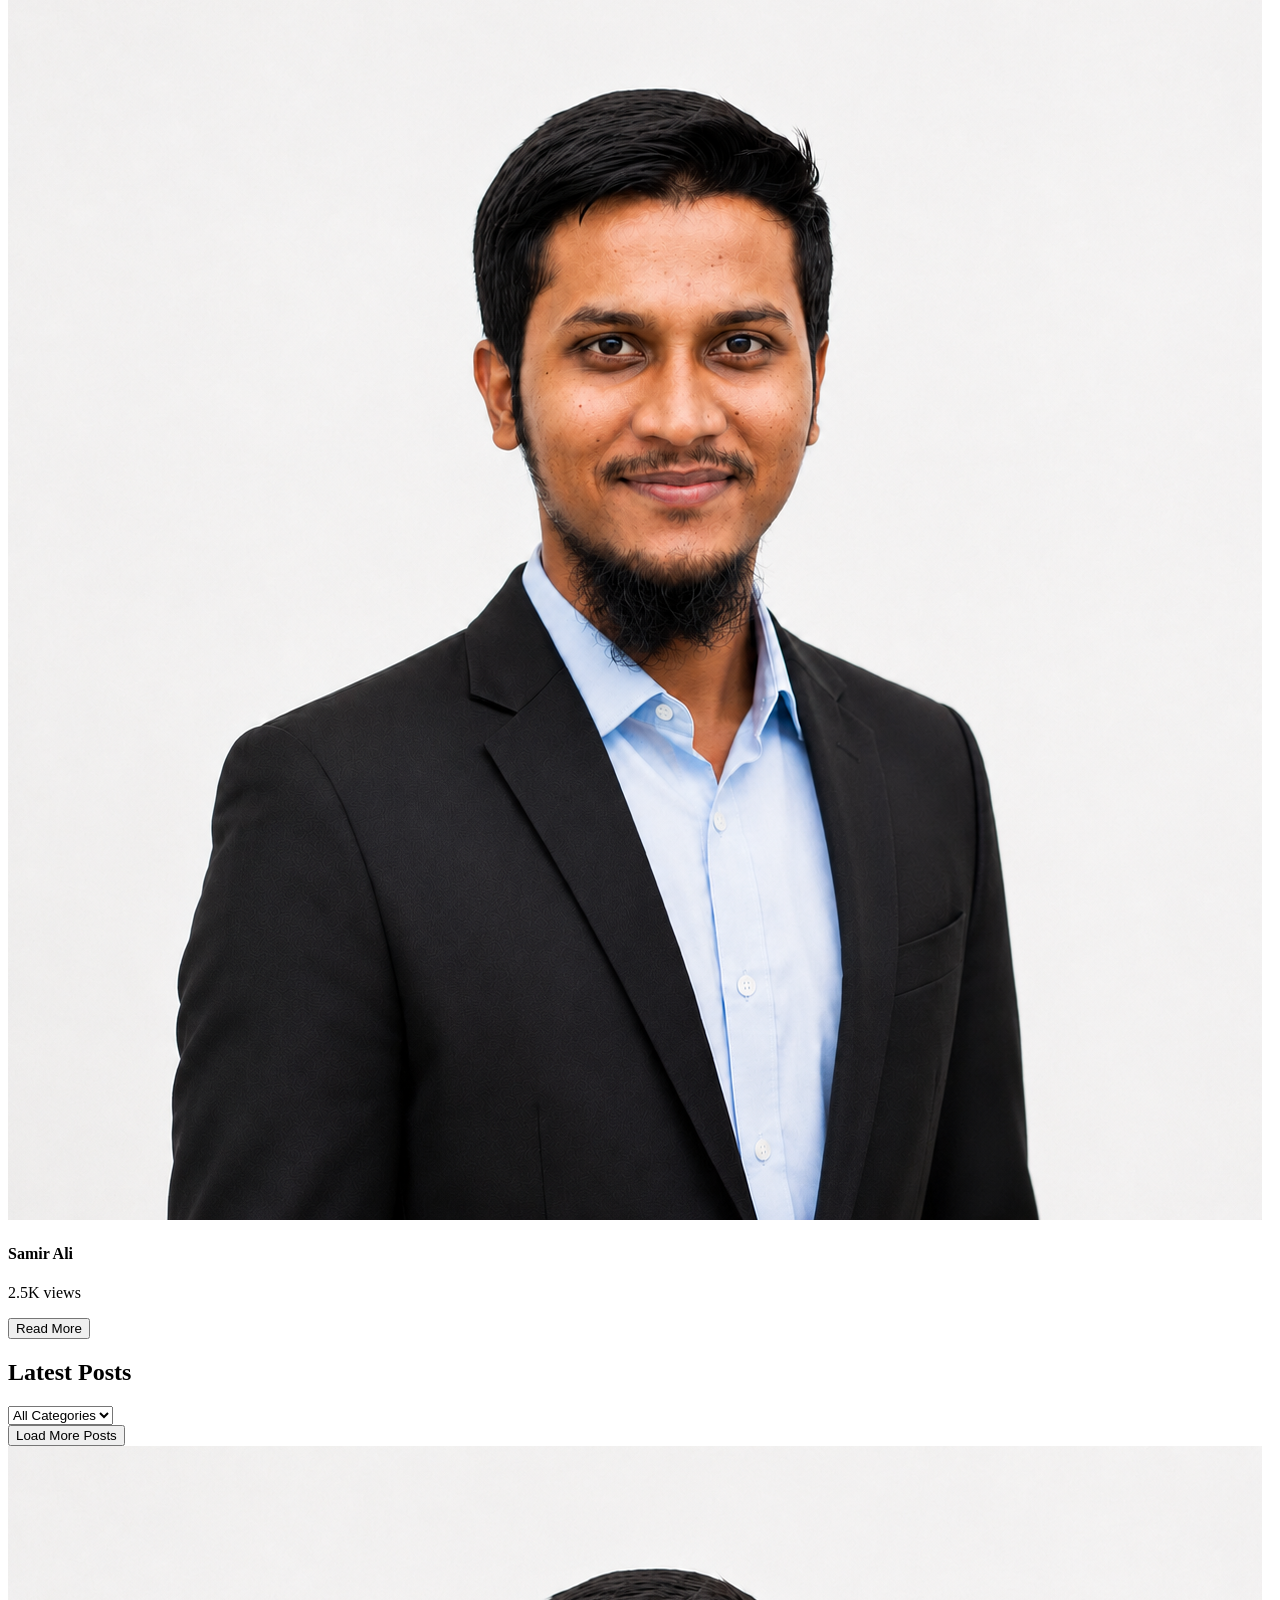
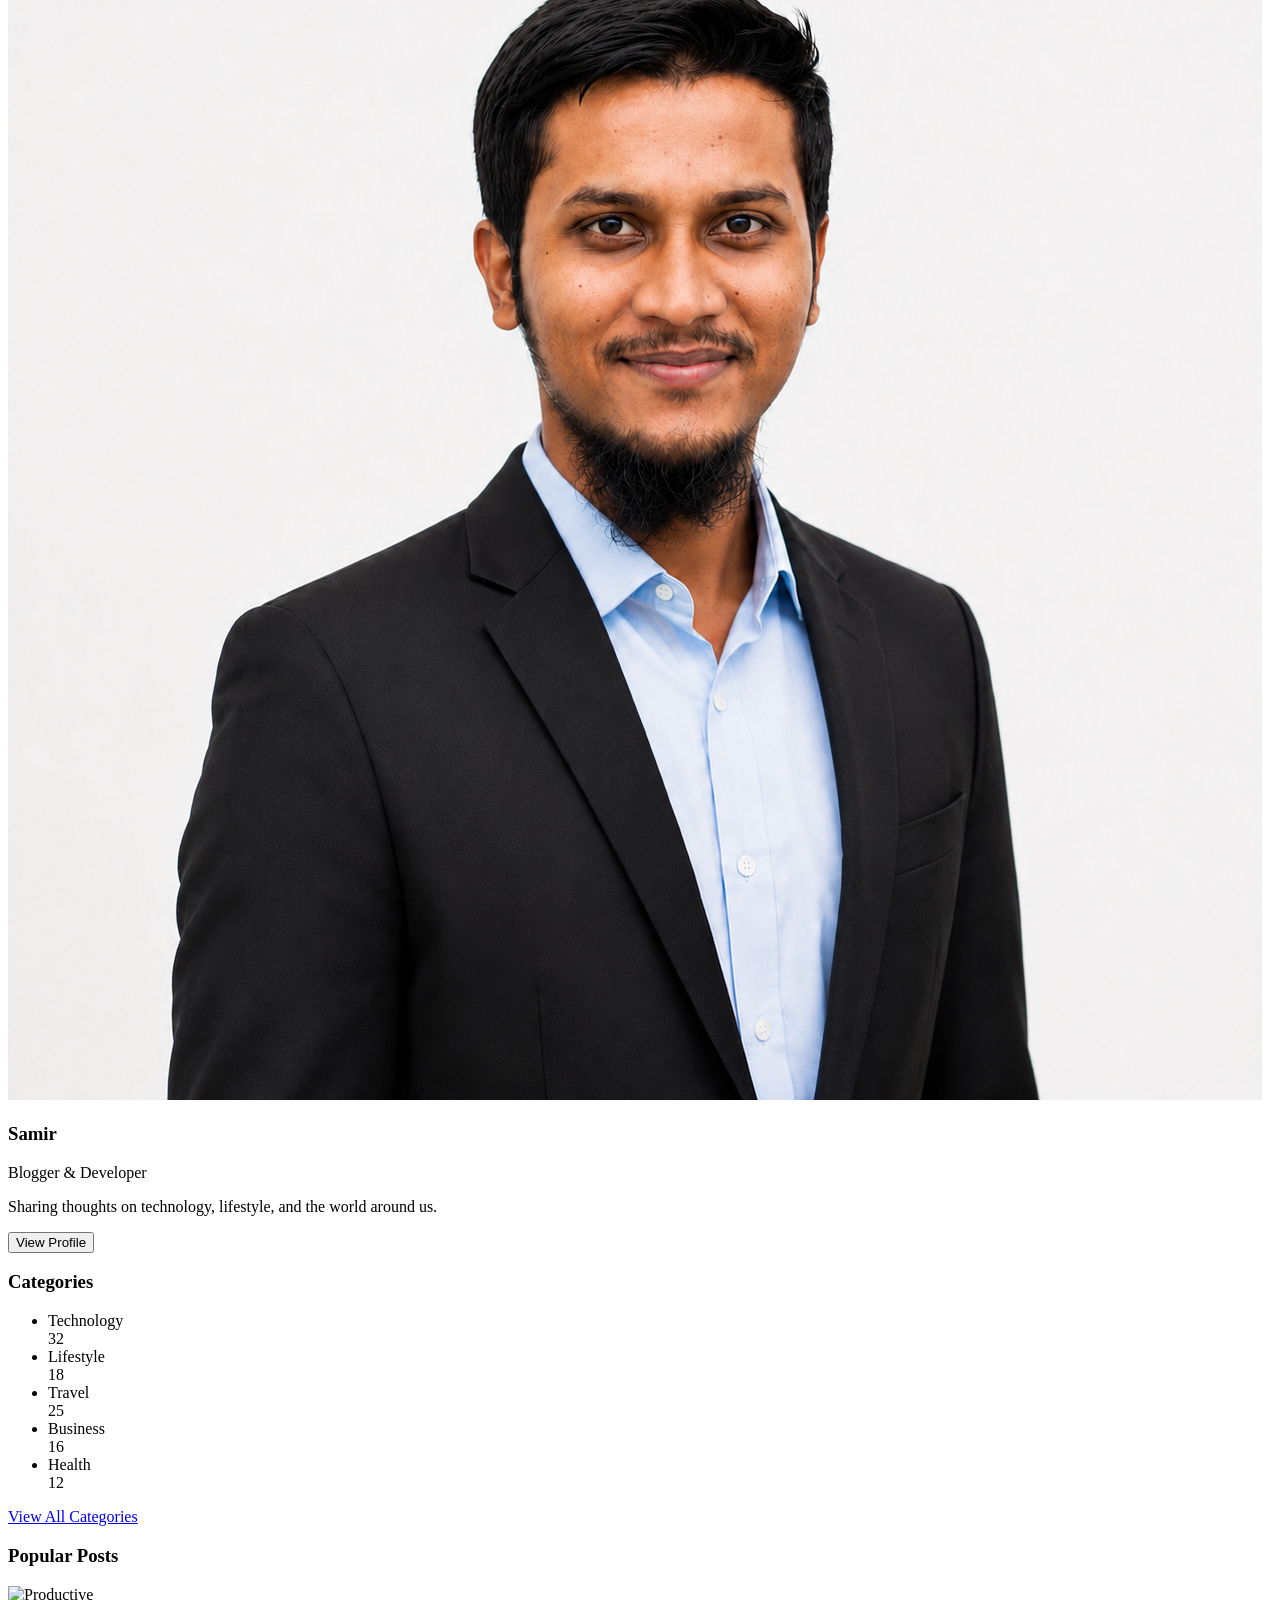
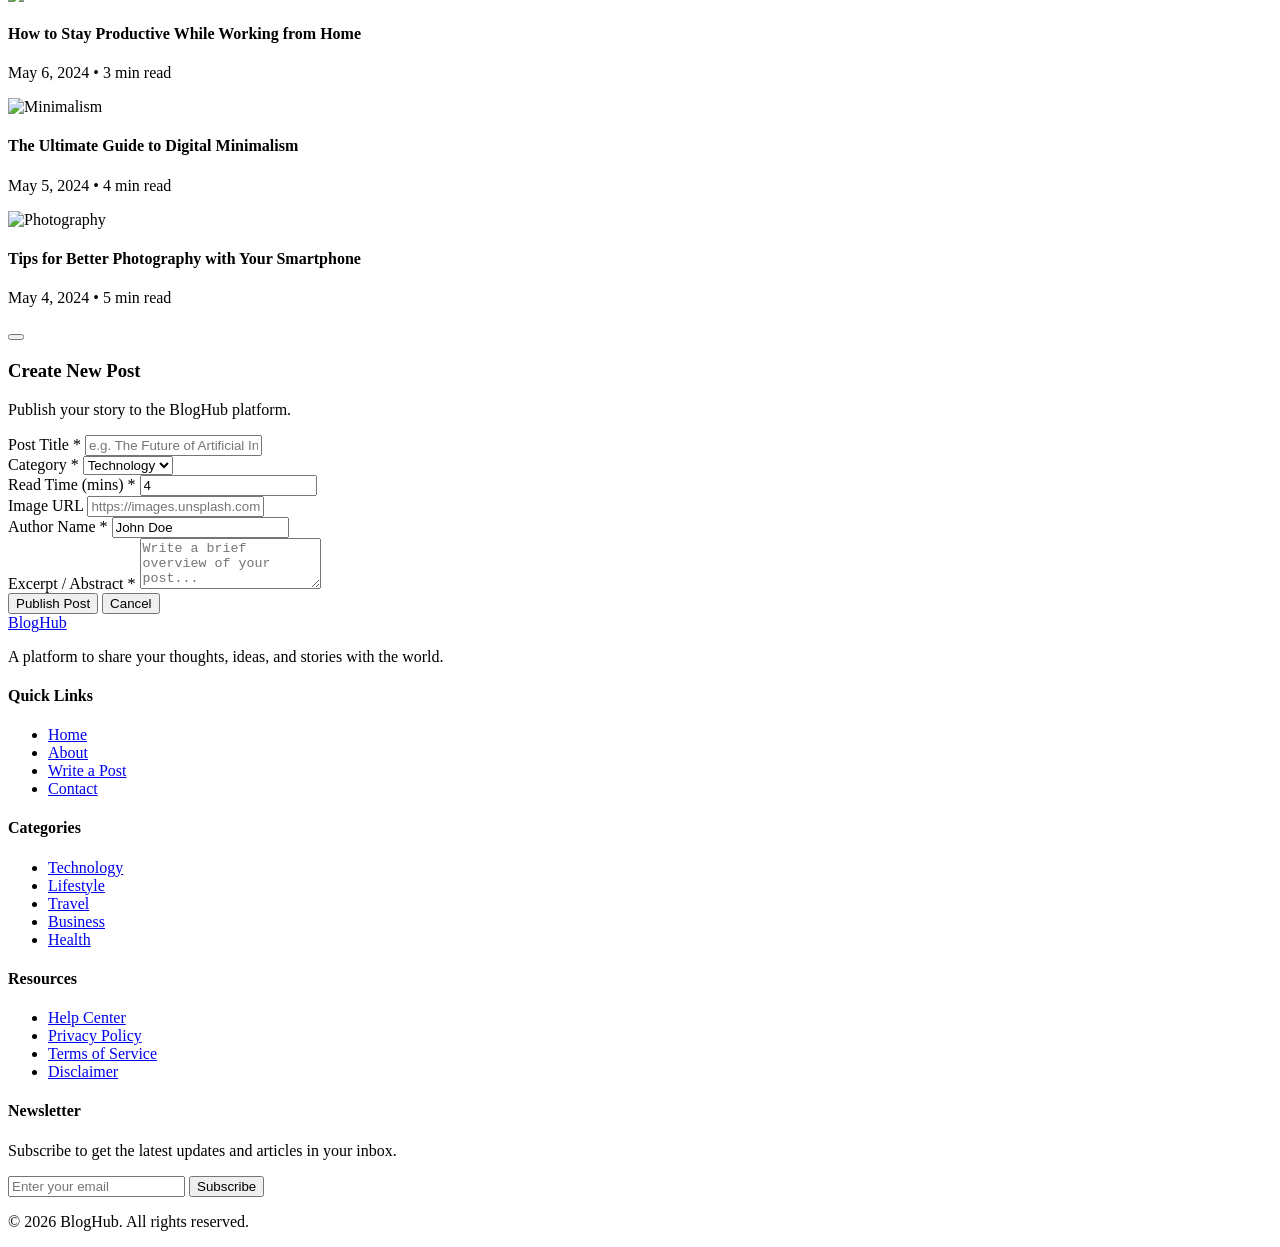
==== commit 3e3b381b: "Upload blog page" ====
--- a/Blogs/index.html
+++ b/Blogs/index.html
@@ -112,7 +112,7 @@
 
         <!-- Profile User Dropdown -->
         <div class="flex items-center gap-2 border-l border-slate-200 pl-3">
-          <img src="/saiket-systems/Portfolio/img/samir-hero.png" alt="Samir Ali" class="w-9 h-9 rounded-full object-cover ring-2 ring-brand/20">
+          <img src="samir-hero.png" alt="Samir Ali" class="w-9 h-9 rounded-full object-cover ring-2 ring-brand/20">
           <span class="hidden xl:inline text-xs font-bold text-slate-800">Samir Ali</span>
           <i data-lucide="chevron-down" class="w-3.5 h-3.5 text-slate-400 hidden xl:inline"></i>
         </div>
@@ -165,7 +165,7 @@
           <div class="flex items-center justify-between pt-4 border-t border-slate-100">
             <!-- Author Info -->
             <div class="flex items-center gap-3">
-              <img src="/saiket-systems/Portfolio/img/samir-hero.png" alt="Samir Ali" class="w-10 h-10 rounded-full object-cover">
+              <img src="samir-hero.png" alt="Samir Ali" class="w-10 h-10 rounded-full object-cover">
               <div>
                 <h4 class="text-xs font-bold text-slate-900">Samir Ali</h4>
                 <p class="text-[11px] text-slate-400">2.5K views</p>
@@ -230,7 +230,7 @@
         <!-- WIDGET 1: ABOUT ME CARD -->
         <div class="bg-white rounded-2xl border border-slate-200/80 p-6 shadow-sm text-center space-y-4">
           <div class="relative inline-block">
-            <img src="/saiket-systems/Portfolio/img/samir-hero.png" alt="Samir Ali" class="w-20 h-20 rounded-full object-cover mx-auto ring-4 ring-brand/10">
+            <img src="samir-hero.png" alt="Samir Ali" class="w-20 h-20 rounded-full object-cover mx-auto ring-4 ring-brand/10">
           </div>
           <div>
             <h3 class="text-base font-bold text-slate-900">Samir</h3>
@@ -593,10 +593,13 @@
       'Travel': 'bg-indigo-100 text-indigo-700',
       'Business': 'bg-amber-100 text-amber-700',
       'Health': 'bg-teal-100 text-teal-700'
+      
     };
 
     // Render Posts to DOM
     function renderPosts(filteredPosts = null) {
+      console.log("how it works");
+
       const postsContainer = document.getElementById('posts-container');
       const posts = filteredPosts || getPostsDB();
 
